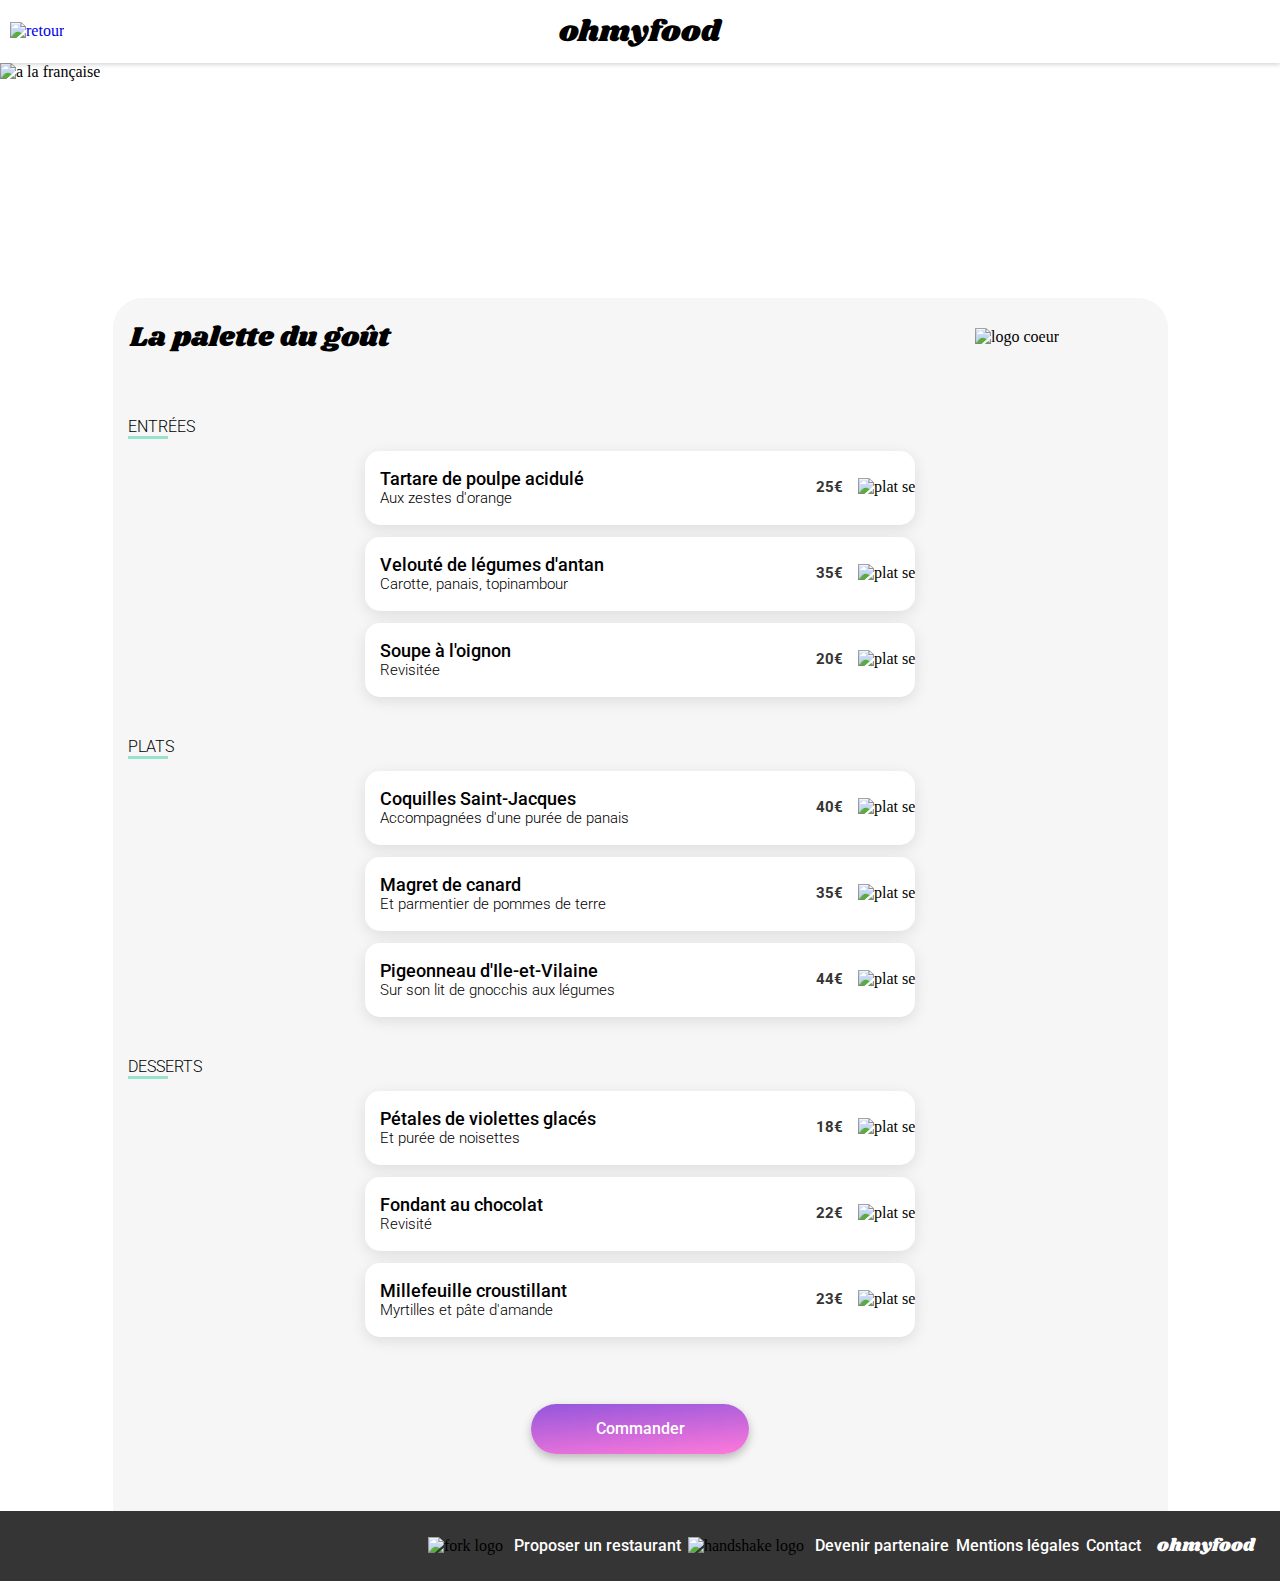
==== restaurants/alf.html @ ef973480 "animation restaurant + 4 pages restaurants ok" ====
<!DOCTYPE html>
<html lang="en">

<head>
    <meta charset="UTF-8">
    <meta name="viewport" content="width=device-width, initial-scale=1.0">
    <link rel="preconnect" href="https://fonts.googleapis.com">
    <link rel="preconnect" href="https://fonts.gstatic.com" crossorigin>
    <link href="https://fonts.googleapis.com/css2?family=Roboto:wght@300;500;700&display=swap" rel="stylesheet">
    <link rel="preconnect" href="https://fonts.googleapis.com">
    <link rel="preconnect" href="https://fonts.gstatic.com" crossorigin>
    <link href="https://fonts.googleapis.com/css2?family=Shrikhand&display=swap" rel="stylesheet">
    <link rel="stylesheet" href="/assets/main.css">
    <title>Menu - A la française</title>
</head>

<body>
    <div class="body_container_restaurant">
        <header>
            <div class="nav_logo">
                <a class="nav_logo_go_back" href="../index.html"><img src="/assets/logos/go-back.svg" alt="retour"></a>
                <h2 class="nav_logo_title">ohmyfood</h2>
            </div>
        </header>
        <div class="image_container">
            <img src="/assets/images/a-la-francaise.jpg" alt="a la française">
        </div>
        <div class="menu_container">
            <div class="menu_title_container">
                <h1 class="menu_title">La palette du goût</h1>
                <label for="heart_toggle_4">
                    <input type="checkbox" class="hide_checkbox" id="heart_toggle_4">
                    <img class="heart_logo" src="/assets/logos/new_heart.svg" alt="logo coeur">
                    <img class="heart_filled" src="/assets/logos/Like.svg" alt="coeur plein">
                </label>
            </div>
            <section class="group_container">
                <h2 class="group_container_title">Entrées</h2>
                <div class="group_container_cards group_one">
                    <input type="checkbox" class="hide_checkbox" id="selection_card_1">
                    <label for="selection_card_1" class="label_checkbox_selected">
                        <article class="group_container_card card_one">
                            <div class="group_container_header">
                                <h3 class="group_container_header_title">Tartare de poulpe acidulé</h3>
                                <p class="group_container_header_text">Aux zestes d'orange</p>
                            </div>
                            <div class="group_container_card_info">
                                <p class="group_container_card_price">25€</p>
                                <div class="selected_container">
                                    <img src="/assets/logos/selected-label.svg" class="selected_label" alt="plat selectionné">
                                </div>
                            </div>
                        </article>
                    </label>
                    <input type="checkbox" class="hide_checkbox" id="selection_card_2">
                    <label for="selection_card_2" class="label_checkbox_selected">
                    <article class="group_container_card card_two">
                        <div class="group_container_header">
                             <h3 class="group_container_header_title">Velouté de légumes d'antan</h3>
                              <p class="group_container_header_text">Carotte, panais, topinambour</p>
                        </div>
                        <div class="group_container_card_info">
                            <p class="group_container_card_price">35€</p>
                            <div class="selected_container">
                                <img src="/assets/logos/selected-label.svg" class="selected_label"
                                    alt="plat selectionné">
                            </div>
                        </div>
                    </article>
                    </label>
                    <input type="checkbox" class="hide_checkbox" id="selection_card_3">
                    <label for="selection_card_3" class="label_checkbox_selected">
                    <article class="group_container_card card_three">
                        <div class="group_container_header">
                            <h3 class="group_container_header_title">Soupe à l'oignon</h3>
                            <p class="group_container_header_text">Revisitée</p>
                        </div>
                        <div class="group_container_card_info">
                            <p class="group_container_card_price">20€</p>
                            <div class="selected_container">
                                <img src="/assets/logos/selected-label.svg" class="selected_label"
                                    alt="plat selectionné">
                            </div>
                        </div>
                    </article>
                    </label>
                </div>
            </section>
            <section class="group_container">
                <h2 class="group_container_title">Plats</h2>
                <div class="group_container_cards group_two">
                    <input type="checkbox" class="hide_checkbox" id="selection_card_4">
                    <label for="selection_card_4" class="label_checkbox_selected">
                    <article class="group_container_card card_four">
                        <div class="group_container_header">
                            <h3 class="group_container_header_title">Coquilles Saint-Jacques</h3>
                            <p class="group_container_header_text">Accompagnées d'une purée de panais</p>
                        </div>
                        <div class="group_container_card_info">
                            <p class="group_container_card_price">40€</p>
                            <div class="selected_container">
                                <img src="/assets/logos/selected-label.svg" class="selected_label"
                                    alt="plat selectionné">
                            </div>
                        </div>
                    </article>
                    </label>
                    <input type="checkbox" class="hide_checkbox" id="selection_card_5">
                    <label for="selection_card_5" class="label_checkbox_selected">
                    <article class="group_container_card card_five">
                        <div class="group_container_header">
                            <h3 class="group_container_header_title">Magret de canard</h3>
                            <p class="group_container_header_text">Et parmentier de pommes de terre</p>
                        </div>
                        <div class="group_container_card_info">
                            <p class="group_container_card_price">35€</p>
                            <div class="selected_container">
                                <img src="/assets/logos/selected-label.svg" class="selected_label"
                                    alt="plat selectionné">
                            </div>
                        </div>
                    </article>
                    </label>
                    <input type="checkbox" class="hide_checkbox" id="selection_card_6">
                    <label for="selection_card_6" class="label_checkbox_selected">
                    <article class="group_container_card card_six">
                        <div class="group_container_header">
                            <h3 class="group_container_header_title">Pigeonneau d'Ile-et-Vilaine</h3>
                            <p class="group_container_header_text">Sur son lit de gnocchis aux légumes</p>
                        </div>
                        <div class="group_container_card_info">
                            <p class="group_container_card_price">44€</p>
                            <div class="selected_container">
                                <img src="/assets/logos/selected-label.svg" class="selected_label"
                                    alt="plat selectionné">
                            </div>
                        </div>
                    </article>
                </div>
            </section>
            <section class="group_container">
                <h2 class="group_container_title">Desserts</h2>
                <div class="group_container_cards group_three">
                    <input type="checkbox" class="hide_checkbox" id="selection_card_7">
                    <label for="selection_card_7" class="label_checkbox_selected">
                    <article class="group_container_card card_seven">
                        <div class="group_container_header">
                            <h3 class="group_container_header_title">Pétales de violettes glacés</h3>
                            <p class="group_container_header_text">Et purée de noisettes</p>
                        </div>
                        <div class="group_container_card_info">
                            <p class="group_container_card_price">18€</p>
                            <div class="selected_container">
                                <img src="/assets/logos/selected-label.svg" class="selected_label"
                                    alt="plat selectionné">
                            </div>
                        </div>
                    </article>
                    </label>
                    <input type="checkbox" class="hide_checkbox" id="selection_card_8">
                    <label for="selection_card_8" class="label_checkbox_selected">
                    <article class="group_container_card card_eight">
                        <div class="group_container_header">
                            <h3 class="group_container_header_title">Fondant au chocolat</h3>
                            <p class="group_container_header_text">Revisité</p>
                        </div>
                        <div class="group_container_card_info">
                            <p class="group_container_card_price">22€</p>
                            <div class="selected_container">
                                <img src="/assets/logos/selected-label.svg" class="selected_label"
                                    alt="plat selectionné">
                            </div>
                        </div>
                    </article>
                    </label>
                    <input type="checkbox" class="hide_checkbox" id="selection_card_9">
                    <label for="selection_card_9" class="label_checkbox_selected">
                    <article class="group_container_card card_nine">
                        <div class="group_container_header">
                            <h3 class="group_container_header_title">Millefeuille croustillant</h3>
                            <p class="group_container_header_text">Myrtilles et pâte d'amande</p>
                        </div>
                        <div class="group_container_card_info">
                            <p class="group_container_card_price">23€</p>
                            <div class="selected_container">
                                <img src="/assets/logos/selected-label.svg" class="selected_label"
                                    alt="plat selectionné">
                            </div>
                        </div>
                    </article>
                    </label>
                </div>
            </section>
            <div class="btn_container">
                <a href="#"><button class="main_btn">Commander</button></a>
            </div>
        </div>
        <footer class="footer">
            <h3 class="footer_title">ohmyfood</h3>
            <div class="footer_container">
                <div class="footer_link_container">
                    <img src="/assets/logos/fork.svg" alt="fork logo">
                    <p class="footer_text">Proposer un restaurant</p>
                </div>
                <div class="footer_link_container">
                    <img src="/assets/logos/handshake.svg" alt="handshake logo">
                    <p class="footer_text">Devenir partenaire</p>
                </div>
                <p class="footer_text">Mentions légales</p>
                <p class="footer_text">Contact</p>
            </div>
        </footer>
    </div>
</body>
</html>
---- assets/main.css ----
@charset "UTF-8";
/* IMPORT */
/* COLORS /////////////////////////////////////////*/
/* FONTS ACCUEIL //////////////////////////////////////*/
/* logo */
/*30px*/
/* button */
/*16px*/
/* main-title */
/*24px*/
/* motto */
/*18px*/
/* label */
/*14px*/
/* card-title */
/*18px*/
/* card-text */
/*17px*/
/* footer-title */
/*18px*/
/* footer-text */
/*16px*/
/* FONTS RESTAURANTS */
/* menu title */
/*28px*/
/* group title */
/* menu card title */
/*18px*/
/* menu card text */
/*15px*/
/* menu card price */
/*15px*/
/* END /////////////////////////////////////////////////*/
/*! normalize.css v8.0.1 | MIT License | github.com/necolas/normalize.css */
/* Document
   ========================================================================== */
/**
 * 1. Correct the line height in all browsers.
 * 2. Prevent adjustments of font size after orientation changes in iOS.
 */
html {
  line-height: 1.15; /* 1 */
  -webkit-text-size-adjust: 100%; /* 2 */
}

/* Sections
   ========================================================================== */
/**
 * Remove the margin in all browsers.
 */
body {
  margin: 0;
}

/**
 * Render the `main` element consistently in IE.
 */
main {
  display: block;
}

/**
 * Correct the font size and margin on `h1` elements within `section` and
 * `article` contexts in Chrome, Firefox, and Safari.
 */
h1 {
  font-size: 2em;
  margin: 0.67em 0;
}

/* Grouping content
   ========================================================================== */
/**
 * 1. Add the correct box sizing in Firefox.
 * 2. Show the overflow in Edge and IE.
 */
hr {
  box-sizing: content-box; /* 1 */
  height: 0; /* 1 */
  overflow: visible; /* 2 */
}

/**
 * 1. Correct the inheritance and scaling of font size in all browsers.
 * 2. Correct the odd `em` font sizing in all browsers.
 */
pre {
  font-family: monospace, monospace; /* 1 */
  font-size: 1em; /* 2 */
}

/* Text-level semantics
   ========================================================================== */
/**
 * Remove the gray background on active links in IE 10.
 */
a {
  background-color: transparent;
}

/**
 * 1. Remove the bottom border in Chrome 57-
 * 2. Add the correct text decoration in Chrome, Edge, IE, Opera, and Safari.
 */
abbr[title] {
  border-bottom: none; /* 1 */
  text-decoration: underline; /* 2 */
  -webkit-text-decoration: underline dotted;
          text-decoration: underline dotted; /* 2 */
}

/**
 * Add the correct font weight in Chrome, Edge, and Safari.
 */
b,
strong {
  font-weight: bolder;
}

/**
 * 1. Correct the inheritance and scaling of font size in all browsers.
 * 2. Correct the odd `em` font sizing in all browsers.
 */
code,
kbd,
samp {
  font-family: monospace, monospace; /* 1 */
  font-size: 1em; /* 2 */
}

/**
 * Add the correct font size in all browsers.
 */
small {
  font-size: 80%;
}

/**
 * Prevent `sub` and `sup` elements from affecting the line height in
 * all browsers.
 */
sub,
sup {
  font-size: 75%;
  line-height: 0;
  position: relative;
  vertical-align: baseline;
}

sub {
  bottom: -0.25em;
}

sup {
  top: -0.5em;
}

/* Embedded content
   ========================================================================== */
/**
 * Remove the border on images inside links in IE 10.
 */
img {
  border-style: none;
}

/* Forms
   ========================================================================== */
/**
 * 1. Change the font styles in all browsers.
 * 2. Remove the margin in Firefox and Safari.
 */
button,
input,
optgroup,
select,
textarea {
  font-family: inherit; /* 1 */
  font-size: 100%; /* 1 */
  line-height: 1.15; /* 1 */
  margin: 0; /* 2 */
}

/**
 * Show the overflow in IE.
 * 1. Show the overflow in Edge.
 */
button,
input { /* 1 */
  overflow: visible;
}

/**
 * Remove the inheritance of text transform in Edge, Firefox, and IE.
 * 1. Remove the inheritance of text transform in Firefox.
 */
button,
select { /* 1 */
  text-transform: none;
}

/**
 * Correct the inability to style clickable types in iOS and Safari.
 */
button,
[type=button],
[type=reset],
[type=submit] {
  -webkit-appearance: button;
}

/**
 * Remove the inner border and padding in Firefox.
 */
button::-moz-focus-inner,
[type=button]::-moz-focus-inner,
[type=reset]::-moz-focus-inner,
[type=submit]::-moz-focus-inner {
  border-style: none;
  padding: 0;
}

/**
 * Restore the focus styles unset by the previous rule.
 */
button:-moz-focusring,
[type=button]:-moz-focusring,
[type=reset]:-moz-focusring,
[type=submit]:-moz-focusring {
  outline: 1px dotted ButtonText;
}

/**
 * Correct the padding in Firefox.
 */
fieldset {
  padding: 0.35em 0.75em 0.625em;
}

/**
 * 1. Correct the text wrapping in Edge and IE.
 * 2. Correct the color inheritance from `fieldset` elements in IE.
 * 3. Remove the padding so developers are not caught out when they zero out
 *    `fieldset` elements in all browsers.
 */
legend {
  box-sizing: border-box; /* 1 */
  color: inherit; /* 2 */
  display: table; /* 1 */
  max-width: 100%; /* 1 */
  padding: 0; /* 3 */
  white-space: normal; /* 1 */
}

/**
 * Add the correct vertical alignment in Chrome, Firefox, and Opera.
 */
progress {
  vertical-align: baseline;
}

/**
 * Remove the default vertical scrollbar in IE 10+.
 */
textarea {
  overflow: auto;
}

/**
 * 1. Add the correct box sizing in IE 10.
 * 2. Remove the padding in IE 10.
 */
[type=checkbox],
[type=radio] {
  box-sizing: border-box; /* 1 */
  padding: 0; /* 2 */
}

/**
 * Correct the cursor style of increment and decrement buttons in Chrome.
 */
[type=number]::-webkit-inner-spin-button,
[type=number]::-webkit-outer-spin-button {
  height: auto;
}

/**
 * 1. Correct the odd appearance in Chrome and Safari.
 * 2. Correct the outline style in Safari.
 */
[type=search] {
  -webkit-appearance: textfield; /* 1 */
  outline-offset: -2px; /* 2 */
}

/**
 * Remove the inner padding in Chrome and Safari on macOS.
 */
[type=search]::-webkit-search-decoration {
  -webkit-appearance: none;
}

/**
 * 1. Correct the inability to style clickable types in iOS and Safari.
 * 2. Change font properties to `inherit` in Safari.
 */
::-webkit-file-upload-button {
  -webkit-appearance: button; /* 1 */
  font: inherit; /* 2 */
}

/* Interactive
   ========================================================================== */
/*
 * Add the correct display in Edge, IE 10+, and Firefox.
 */
details {
  display: block;
}

/*
 * Add the correct display in all browsers.
 */
summary {
  display: list-item;
}

/* Misc
   ========================================================================== */
/**
 * Add the correct display in IE 10+.
 */
template {
  display: none;
}

/**
 * Add the correct display in IE 10.
 */
[hidden] {
  display: none;
}

header {
  background-color: #FFFFFF;
}
header .nav_logo {
  box-shadow: 0px 2px 4px 0px rgba(0, 0, 0, 0.15);
  height: 63px;
  display: flex;
  justify-content: center;
  align-items: center;
  position: relative;
}
header .nav_logo_title {
  font-size: 1.875rem;
  font-family: "Shrikhand", cursive;
  font-style: normal;
  font-weight: 400;
  line-height: normal;
  color: #000000;
}

/* FOOTER */
.footer {
  display: flex;
  flex-direction: column;
  background: #353535;
  padding: 22px 25px;
  gap: 16px;
}
.footer_title {
  font-size: 1.125rem;
  font-family: "Shrikhand", cursive;
  font-weight: 400;
  font-style: normal;
  line-height: normal;
  color: #FFFFFF;
}
.footer_container {
  display: flex;
  flex-direction: column;
  gap: 7px;
}
.footer_link_container {
  display: flex;
  gap: 11px;
}
.footer_text {
  font-size: 1rem;
  font-family: "Roboto", sans-serif;
  font-weight: 500;
  font-style: normal;
  line-height: normal;
  color: #FFFFFF;
}
.footer_text a {
  color: #FFFFFF;
}

/* STYLE POUR LE BOUTON PRINCIPAL */
.main_btn {
  width: 218px;
  height: 50px;
  background: linear-gradient(175deg, rgb(147, 86, 220) 0%, rgb(255, 121, 218) 100%);
  border-radius: 25px;
  box-shadow: 0px 4px 10px 0px rgba(0, 0, 0, 0.25);
  border: none;
  font-size: 1rem;
  font-family: "Roboto", sans-serif;
  font-style: normal;
  font-weight: 500;
  line-height: normal;
  color: #FFFFFF;
  padding: 13px 18.75px;
  margin-top: 27px;
  margin-bottom: 57px;
  transition: box-shadow 200ms ease, opacity 200ms ease;
}
.main_btn:hover {
  animation: btnChange 200ms;
  animation-iteration-count: 1;
  animation-fill-mode: forwards;
  cursor: pointer;
  box-shadow: 0px 4px 15px 0px rgba(0, 0, 0, 0.35);
}

/* ANIMATION POUR LE BOUTON PRINCIPAL */
@keyframes btnChange {
  0% {
    opacity: 1;
  }
  30% {
    opacity: 0.95;
  }
  60% {
    opacity: 0.9;
  }
  100% {
    opacity: 0.85;
  }
}
/* STYLE POUR LE COEUR */
.heart_logo,
.heart_filled {
  width: 22px;
  height: 21px;
  background-size: cover;
  transition: opacity 200ms ease-in;
  cursor: pointer;
}

.heart_filled {
  opacity: 0;
}

/* Factorisation des sélecteurs pour les coeurs */
/* Commencez à partir du sélecteur initial */
[id^=heart_toggle_]:checked ~ .heart_filled {
  opacity: 1;
}

/* Utilisez la même logique pour cacher le coeur vide */
[id^=heart_toggle_]:checked ~ .heart_logo {
  opacity: 0;
}

.hide_checkbox {
  position: absolute;
  left: -9999px;
}

.plate_container {
  display: flex;
  align-items: center;
  justify-content: center;
  flex-direction: column;
  position: fixed;
  background: linear-gradient(175deg, #9356DC 0%, #FF79DA 100%);
  animation: exitClock 3000ms ease-in forwards, hideClock 3200ms forwards;
  animation-delay: 1000ms;
  z-index: 1;
  height: 100vh;
  width: 100%;
}

.plate {
  width: 500px;
  aspect-ratio: 1/1;
  background: lightgray;
  border-radius: 50%;
  border: 1px goldenrod solid;
  position: relative;
  display: flex;
  justify-content: center;
  align-items: center;
  animation: bouncingClock 1000ms cubic-bezier(0.175, 0.885, 0.32, 1.275) forwards;
}

.plate img {
  height: 60px;
  width: 90%;
  animation: bouncingClock 1000ms cubic-bezier(0.175, 0.885, 0.32, 1.275) forwards;
}

.inner_circle {
  width: 55%;
  height: 55%;
  border: none;
  border-radius: 50%;
  box-shadow: inset 0 5px 3px rgba(0, 0, 0, 0.3), inset 0 -2px 1px rgb(255, 255, 255);
  margin: 15% auto;
  z-index: 1;
  display: flex;
  align-items: center;
  justify-content: center;
}

.forks {
  height: auto;
  width: 100%;
}

.fork_one {
  height: 250px;
  width: auto;
  background-color: transparent;
  position: absolute;
  animation: rotationMinute 20s infinite ease-in-out;
  transform-origin: bottom left;
  bottom: 50%;
  left: 50%;
}

.fork_one img {
  height: 80%;
  width: auto;
  animation: bouncingClock 1000ms cubic-bezier(0.175, 0.885, 0.32, 1.275) forwards;
}

.fork_two {
  height: 250px;
  width: auto;
  background-color: transparent;
  position: absolute;
  transform-origin: bottom left;
  animation: rotationSecond 3s infinite ease-in-out;
  bottom: 50%;
  left: 50%;
}

.fork_two img {
  height: 80%;
  width: auto;
  animation: bouncingClock 1000ms cubic-bezier(0.175, 0.885, 0.32, 1.275) forwards;
}

@media (max-width: 550px) {
  .plate {
    width: 300px;
  }
  .fork_one {
    height: 150px;
  }
  .fork_two {
    height: 150px;
  }
}
/* ANIMATION DISPARITION LOADER */
@keyframes exitClock {
  0% {
    opacity: 1;
  }
  100% {
    opacity: 0;
  }
}
/* ANIMATION VISIBILITE DU LOADER (faire disparaitre le loader)*/
@keyframes hideClock {
  from {
    visibility: visible;
  }
  to {
    visibility: hidden;
  }
}
/* ANIMATION DESCENTE ASSIETTE ET DES COUVERTS */
@keyframes bouncingClock {
  0% {
    transform: translateY(-100%);
  }
  100% {
    transform: translateY(0);
  }
}
/* ANIMATION POUR LA FOURCHETTE DES MINUTES */
@keyframes rotationMinute {
  0% {
    rotate: 0deg;
  }
  8.33% {
    rotate: 30deg;
  }
  16.66% {
    rotate: 60deg;
  }
  25% {
    rotate: 90deg;
  }
  33.32% {
    rotate: 120deg;
  }
  41.65% {
    rotate: 150deg;
  }
  50% {
    rotate: 180deg;
  }
  58.31% {
    rotate: 210deg;
  }
  66.64% {
    rotate: 240deg;
  }
  75% {
    rotate: 270deg;
  }
  83.3% {
    rotate: 300deg;
  }
  91.63% {
    rotate: 330deg;
  }
  100% {
    rotate: 360deg;
  }
}
/* ANIMATION POUR LA FOURCHETTE DES SECONDES */
@keyframes rotationSecond {
  0% {
    rotate: 0deg;
  }
  1% {
    rotate: 3.6deg;
  }
  2% {
    rotate: 7.2deg;
  }
  3% {
    rotate: 10.8deg;
  }
  4% {
    rotate: 14.4deg;
  }
  5% {
    rotate: 18deg;
  }
  6% {
    rotate: 21.6deg;
  }
  7% {
    rotate: 25.2deg;
  }
  8% {
    rotate: 28.8deg;
  }
  9% {
    rotate: 32.4deg;
  }
  10% {
    rotate: 36deg;
  }
  11% {
    rotate: 39.6deg;
  }
  12% {
    rotate: 43.2deg;
  }
  13% {
    rotate: 46.8deg;
  }
  14% {
    rotate: 50.4deg;
  }
  15% {
    rotate: 54deg;
  }
  16% {
    rotate: 57.6deg;
  }
  17% {
    rotate: 61.2deg;
  }
  18% {
    rotate: 64.8deg;
  }
  19% {
    rotate: 68.4deg;
  }
  20% {
    rotate: 72deg;
  }
  21% {
    rotate: 75.6deg;
  }
  22% {
    rotate: 79.2deg;
  }
  23% {
    rotate: 82.8deg;
  }
  24% {
    rotate: 86.4deg;
  }
  25% {
    rotate: 90deg;
  }
  26% {
    rotate: 93.6deg;
  }
  27% {
    rotate: 97.2deg;
  }
  28% {
    rotate: 100.8deg;
  }
  29% {
    rotate: 104.4deg;
  }
  30% {
    rotate: 108deg;
  }
  31% {
    rotate: 111.6deg;
  }
  32% {
    rotate: 115.2deg;
  }
  33% {
    rotate: 118.8deg;
  }
  34% {
    rotate: 122.4deg;
  }
  35% {
    rotate: 126deg;
  }
  36% {
    rotate: 129.6deg;
  }
  37% {
    rotate: 133.2deg;
  }
  38% {
    rotate: 136.8deg;
  }
  39% {
    rotate: 140.4deg;
  }
  40% {
    rotate: 144deg;
  }
  41% {
    rotate: 147.6deg;
  }
  42% {
    rotate: 151.2deg;
  }
  43% {
    rotate: 154.8deg;
  }
  44% {
    rotate: 158.4deg;
  }
  45% {
    rotate: 162deg;
  }
  46% {
    rotate: 165.6deg;
  }
  47% {
    rotate: 169.2deg;
  }
  48% {
    rotate: 172.8deg;
  }
  49% {
    rotate: 176.4deg;
  }
  50% {
    rotate: 180deg;
  }
  51% {
    rotate: 183.6deg;
  }
  52% {
    rotate: 187.2deg;
  }
  53% {
    rotate: 190.8deg;
  }
  54% {
    rotate: 194.4deg;
  }
  55% {
    rotate: 198deg;
  }
  56% {
    rotate: 201.6deg;
  }
  57% {
    rotate: 205.2deg;
  }
  58% {
    rotate: 208.8deg;
  }
  59% {
    rotate: 212.4deg;
  }
  60% {
    rotate: 216deg;
  }
  61% {
    rotate: 219.6deg;
  }
  62% {
    rotate: 223.2deg;
  }
  63% {
    rotate: 226.8deg;
  }
  64% {
    rotate: 230.4deg;
  }
  65% {
    rotate: 234deg;
  }
  66% {
    rotate: 237.6deg;
  }
  67% {
    rotate: 241.2deg;
  }
  68% {
    rotate: 244.8deg;
  }
  69% {
    rotate: 248.4deg;
  }
  70% {
    rotate: 252deg;
  }
  71% {
    rotate: 255.6deg;
  }
  72% {
    rotate: 259.2deg;
  }
  73% {
    rotate: 262.8deg;
  }
  74% {
    rotate: 266.4deg;
  }
  75% {
    rotate: 270deg;
  }
  76% {
    rotate: 273.6deg;
  }
  77% {
    rotate: 277.2deg;
  }
  78% {
    rotate: 280.8deg;
  }
  79% {
    rotate: 284.4deg;
  }
  80% {
    rotate: 288deg;
  }
  81% {
    rotate: 291.6deg;
  }
  82% {
    rotate: 295.2deg;
  }
  83% {
    rotate: 298.8deg;
  }
  84% {
    rotate: 302.4deg;
  }
  85% {
    rotate: 306deg;
  }
  86% {
    rotate: 309.6deg;
  }
  87% {
    rotate: 313.2deg;
  }
  88% {
    rotate: 316.8deg;
  }
  89% {
    rotate: 320.4deg;
  }
  90% {
    rotate: 324deg;
  }
  91% {
    rotate: 327.6deg;
  }
  92% {
    rotate: 331.2deg;
  }
  93% {
    rotate: 334.8deg;
  }
  94% {
    rotate: 338.4deg;
  }
  95% {
    rotate: 342deg;
  }
  96% {
    rotate: 345.6deg;
  }
  97% {
    rotate: 349.2deg;
  }
  98% {
    rotate: 352.8deg;
  }
  99% {
    rotate: 356.4deg;
  }
  100% {
    rotate: 360deg;
  }
}
/* ANIMATIONS PAGE RESTAURANTS */
.body_container_restaurant {
  display: flex;
  flex-direction: column;
}

.nav_logo_go_back {
  position: absolute;
  left: 10px;
}

.image_container {
  height: 275px;
}

.image_container img {
  height: 275px;
  width: 100%;
  -o-object-fit: cover;
     object-fit: cover;
}

.menu_container {
  background: #F6F6F6;
  z-index: 1;
  border-radius: 0%;
  display: flex;
  flex-direction: column;
  gap: 40px;
  margin-top: -40px;
  border-top-left-radius: 30px;
  border-top-right-radius: 30px;
}
.menu_container .menu_title_container {
  display: flex;
  align-items: center;
  justify-content: space-between;
  gap: 24px;
  padding: 0 17px;
}
.menu_container .menu_title {
  font-size: 1.75rem;
  font-family: "Shrikhand", cursive;
  font-style: normal;
  font-weight: 400;
  line-height: normal;
  color: #000000;
}

.group_container_title {
  font-size: 16px;
  font-family: "Roboto", sans-serif;
  font-style: normal;
  font-weight: 300;
  line-height: normal;
  color: #000000;
  text-transform: uppercase;
  position: relative;
  padding-bottom: 3px;
}
.group_container_title::after {
  position: absolute;
  left: 0;
  bottom: 0;
  content: "";
  border-bottom: #99E2D0 3px solid;
  width: 40px;
}

.group_container {
  display: flex;
  flex-direction: column;
  gap: 12px;
  padding-left: 15px;
  padding-right: 15px;
}
.group_container_cards {
  display: flex;
  flex-direction: column;
  gap: 12px;
  align-items: center;
}

.group_one {
  animation-delay: 0s;
  animation: appearGroupOne ease-out 600ms forwards;
}

.group_two {
  animation-delay: 300ms;
  animation: appearGroupOne ease-out 900ms forwards;
}

.group_three {
  animation-delay: 600ms;
  animation: appearGroupOne ease-out 1200ms forwards;
}

.label_checkbox_selected {
  width: 100%;
  display: flex;
  justify-content: center;
}

.group_container_card {
  width: 90%;
  height: 4.625rem; /*74px*/
  box-sizing: border-box;
  min-width: 18.125rem;
  /*290px*/
  max-width: 26rem;
  /*416px*/
  display: flex;
  align-items: center;
  justify-content: space-between;
  flex-direction: row;
  padding: 15px;
  border-radius: 15px;
  background-color: #FFFFFF;
  box-shadow: 0px 4px 15px 0px rgba(0, 0, 0, 0.1);
  cursor: pointer;
  overflow: hidden;
}
.group_container_card .group_container_header {
  display: inline-block;
  flex-direction: column;
  gap: 5px;
  overflow: hidden;
}
.group_container_card .group_container_header_title {
  font-size: 1.125rem;
  font-family: "Roboto", sans-serif;
  font-style: normal;
  font-weight: 500;
  line-height: normal;
  color: #000000;
  text-overflow: ellipsis;
  white-space: nowrap;
  overflow: hidden;
}
.group_container_card .group_container_header_text {
  font-size: 0.94rem;
  font-family: "Roboto", sans-serif;
  font-style: normal;
  font-weight: 300;
  line-height: normal;
  color: #000000;
  text-overflow: ellipsis;
  white-space: nowrap;
  overflow: hidden;
}

.group_container_card_info {
  display: flex;
  flex-direction: row;
  align-items: center;
  justify-self: flex-end;
  gap: 15px;
}
.group_container_card_info .group_container_card_price {
  font-size: 0.94rem;
  font-family: "Roboto", sans-serif;
  font-style: normal;
  font-weight: 700;
  line-height: normal;
  color: #353535;
  justify-content: flex-end;
}
.group_container_card_info .selected_container {
  margin-right: -74px;
}
.group_container_card_info .selected_container .selected_label {
  height: 4.875rem; /*78px*/
  width: 3.688rem; /*59px*/
  -o-object-fit: cover;
     object-fit: cover;
}

.btn_container {
  display: flex;
  justify-content: center;
}

/* MEDIA QUERY RESPONSIVE DESKTOP */
@media (min-width: 1024px) {
  .menu_container {
    margin: auto;
    width: 1055px;
    margin-top: -40px;
  }
  /* animation du desktop uniquement au survol de la souris */
  .group_container_card {
    max-width: 550px;
  }
  .group_container_card_price {
    transition: all 400ms ease-in-out;
  }
  .group_container_card .selected_container {
    transition: all 400ms ease-in-out;
  }
  .group_container_card:hover .selected_container {
    margin-right: -15px;
  }
}
@media (min-width: 1440px) {
  .body_container_restaurant {
    max-width: 1440px;
    margin: auto;
  }
  .image_container img {
    border-bottom-left-radius: 30px;
    border-bottom-right-radius: 30px;
  }
}
/* ANIMATION APPARITION DES GROUPES */
@keyframes appearGroupOne {
  0% {
    opacity: 0;
  }
  25% {
    transform: translateX(-200px);
  }
  50% {
    opacity: 0.5;
  }
  75% {
    opacity: 1;
  }
  100% {
    transform: translateX(0);
  }
}
/* animation apparition de selected_container checked (checkbox hack) */
.selected_container {
  transition: all 400ms ease-in-out;
}

#selection_card_1:checked ~ .label_checkbox_selected .card_one .selected_container {
  margin-right: -15px;
}

#selection_card_2:checked ~ .label_checkbox_selected .card_two .selected_container {
  margin-right: -15px;
}

#selection_card_3:checked ~ .label_checkbox_selected .card_three .selected_container {
  margin-right: -15px;
}

#selection_card_4:checked ~ .label_checkbox_selected .card_four .selected_container {
  margin-right: -15px;
}

#selection_card_5:checked ~ .label_checkbox_selected .card_five .selected_container {
  margin-right: -15px;
}

#selection_card_6:checked ~ .label_checkbox_selected .card_six .selected_container {
  margin-right: -15px;
}

#selection_card_7:checked ~ .label_checkbox_selected .card_seven .selected_container {
  margin-right: -15px;
}

#selection_card_8:checked ~ .label_checkbox_selected .card_eight .selected_container {
  margin-right: -15px;
}

#selection_card_9:checked ~ .label_checkbox_selected .card_nine .selected_container {
  margin-right: -15px;
}

#selection_card_x:checked ~ .label_checkbox_selected .card_x .selected_container {
  margin-right: -15px;
}

.hide_checkbox {
  position: absolute;
  left: -9999px;
}

* {
  margin: 0;
  padding: 0;
}

.body_container {
  box-sizing: border-box;
  display: flex;
  flex-direction: column;
  background: #F6F6F6;
}

a {
  text-decoration: none;
}

/* HEADER /////////////////////////////////////////*/
.nav_location {
  display: flex;
  gap: 17px;
  background-color: #EAEAEA;
  align-items: center;
  justify-content: center;
  height: 3.125rem;
  /*50px*/
}
.nav_location_logo {
  width: 12px;
  height: 16px;
}
.nav_location_text {
  font-size: 1rem;
  font-family: "Roboto", sans-serif;
  font-style: normal;
  font-weight: 500;
  line-height: normal;
  color: #353535;
}

/* CTA ////////////////////////////////////////*/
.cta {
  height: 18rem;
  /*287px*/
  display: flex;
  flex-direction: column;
  text-align: center;
  background-color: #F6F6F6;
  align-items: center;
}
.cta .main_title {
  font-size: 1.5rem;
  font-family: "Roboto", sans-serif;
  font-style: normal;
  font-weight: 700;
  line-height: normal;
  color: #000000;
  margin-top: 39px;
}
.cta .motto {
  font-size: 1.125rem;
  font-family: "Roboto", sans-serif;
  font-style: normal;
  font-weight: 300;
  line-height: normal;
  color: #353535;
}

/* HOW TO //////////////////////////////////////////////*/
.how_to {
  background-color: #FFFFFF;
  padding: 48px 20px 68px 20px;
  height: auto;
  display: flex;
  flex-direction: column;
  gap: 25px;
}
.how_to_title {
  font-size: 1.5rem;
  font-family: "Roboto", sans-serif;
  font-style: normal;
  font-weight: 700;
  line-height: normal;
  color: #000000;
}
.how_to_container {
  display: flex;
  flex-direction: column;
  gap: 25px;
  align-items: center;
}
.how_to_logo {
  width: 13px;
  height: 20px;
  padding-left: 34px;
}
.how_to_text {
  font-size: 1rem;
  font-family: "Roboto", sans-serif;
  font-style: normal;
  font-weight: 500;
  line-height: normal;
  color: #000000;
  padding-top: 28px;
  padding-bottom: 28px;
}
.how_to_card {
  min-width: 18.125rem; /*290px*/
  height: 4.56rem;
  /*73px*/
  background: #F6F6F6;
  border-radius: 20px;
  box-shadow: 0px 4px 15px 0px rgba(0, 0, 0, 0.15);
  align-items: center;
  display: flex;
  gap: 27px;
  position: relative;
}
.how_to_card .label_circle {
  position: absolute;
  top: 32px;
  left: -12px;
  display: flex;
  border-radius: 50px;
  width: 24px;
  height: 24px;
  justify-content: center;
  align-items: center;
  background-color: #9356DC;
  font-size: 0.875rem;
  font-family: "Roboto", sans-serif;
  font-style: normal;
  font-weight: 500;
  line-height: normal;
  color: #FFFFFF;
}

/* RESTAURANTS //////////////////////////////////////////////*/
.restaurants {
  background: #F6F6F6;
  padding: 54px 18px 66px 18px;
}
.restaurants_main_title {
  font-size: 1.5rem;
  font-family: "Roboto", sans-serif;
  font-style: normal;
  font-weight: 700;
  line-height: normal;
  color: #000000;
  padding-bottom: 24px;
}
.restaurants_container {
  display: flex;
  flex-direction: row;
  flex-wrap: wrap;
  gap: 18px;
  justify-content: center;
}
.restaurants_container_card {
  width: 90.5%;
  max-width: 28.75rem; /*460px*/
  min-width: 19.375rem; /*310px*/
  height: 15.69rem; /*251px*/
  background: #FFFFFF;
  box-shadow: 0px 4px 15px 0px rgba(0, 0, 0, 0.1);
  border-radius: 15px;
  display: flex;
  flex-direction: column;
  gap: 16px;
  position: relative;
}
.restaurants_container_card .image_card_container img {
  -o-object-fit: cover;
     object-fit: cover;
  width: 100%;
  height: 10.875rem; /*174px*/
  border-radius: 15px 15px 0 0;
}
.restaurants_container_card .image_card_container .label_flag {
  width: 80px;
  height: 22px;
  background-color: #99E2D0;
  border-radius: 2px;
  font-size: 0.875rem;
  font-family: "Roboto", sans-serif;
  font-style: normal;
  font-weight: 500;
  line-height: normal;
  color: #008766;
  position: absolute;
  top: 15px;
  right: 15px;
  text-align: center;
  padding-top: 7px;
}
.restaurants_container_card .bottom_card_container {
  height: 4.81rem; /*77px*/
  padding-left: 13px;
  display: flex;
  flex-direction: column;
  gap: 5px;
  position: relative;
}
.restaurants_container_card .bottom_card_container_title {
  font-size: 1.125rem;
  font-family: "Roboto", sans-serif;
  font-style: normal;
  font-weight: 700;
  line-height: normal;
  color: #000000;
}
.restaurants_container_card .bottom_card_container_text {
  font-size: 1.063rem;
  font-family: "Roboto", sans-serif;
  font-style: normal;
  font-weight: 300;
  line-height: normal;
  color: #000000;
}
.restaurants_container_card .bottom_card_container .heart_logo, .restaurants_container_card .bottom_card_container .heart_filled {
  position: absolute;
  right: 25px;
  bottom: 33px;
}

/* MEDIA QUERY TABLET */
@media (min-width: 768px) {
  .cta {
    gap: 18px;
  }
  .restaurants_container_card {
    width: 40.5%;
    max-width: 450px;
    min-width: 340px;
  }
  .footer {
    align-items: center;
  }
}
/* MEDIA QUERY DESKTOP */
@media (min-width: 1024px) {
  .body_container {
    gap: 30px;
  }
  .cta {
    gap: 18px;
  }
  .how_to_container {
    flex-direction: row;
    justify-content: center;
    gap: 36px;
  }
  .restaurants_container {
    gap: 36px;
  }
  .footer {
    flex-direction: row-reverse;
  }
  .footer_container {
    flex-direction: row;
  }
  .footer .footer_link_container {
    flex-direction: row;
    flex-wrap: wrap;
    align-items: baseline;
  }
}
/* MEDIA QUERY LARGE DESKTOP */
@media (min-width: 1440px) {
  .body_container {
    max-width: 1440px;
    margin-left: auto;
    margin-right: auto;
  }
  .how_to {
    padding-left: 11.25rem; /*180px*/
    padding-right: 11.25rem; /*180px*/
  }
  .restaurants {
    padding-left: 11.25rem; /*180px*/
    padding-right: 11.25rem; /*180px*/
  }
  .restaurants_container {
    -moz-column-gap: 6.25rem;
         column-gap: 6.25rem; /*100px*/
    row-gap: 3.125rem; /*50px*/
  }
}
/*//////////////////////////////////////*/
.main_btn {
  width: 218px;
  height: 50px;
  background: linear-gradient(175deg, rgb(147, 86, 220) 0%, rgb(255, 121, 218) 100%);
  border-radius: 25px;
  box-shadow: 0px 4px 10px 0px rgba(0, 0, 0, 0.25);
  border: none;
  font-size: 1rem;
  font-family: "Roboto", sans-serif;
  font-style: normal;
  font-weight: 500;
  line-height: normal;
  color: #FFFFFF;
  padding: 13px 18.75px;
  margin-top: 27px;
  margin-bottom: 57px;
  transition: box-shadow 200ms ease, opacity 200ms ease;
}
.main_btn:hover {
  animation: btnChange 200ms;
  animation-iteration-count: 1;
  animation-fill-mode: forwards;
  cursor: pointer;
  box-shadow: 0px 4px 15px 0px rgba(0, 0, 0, 0.35);
}/*# sourceMappingURL=main.css.map */
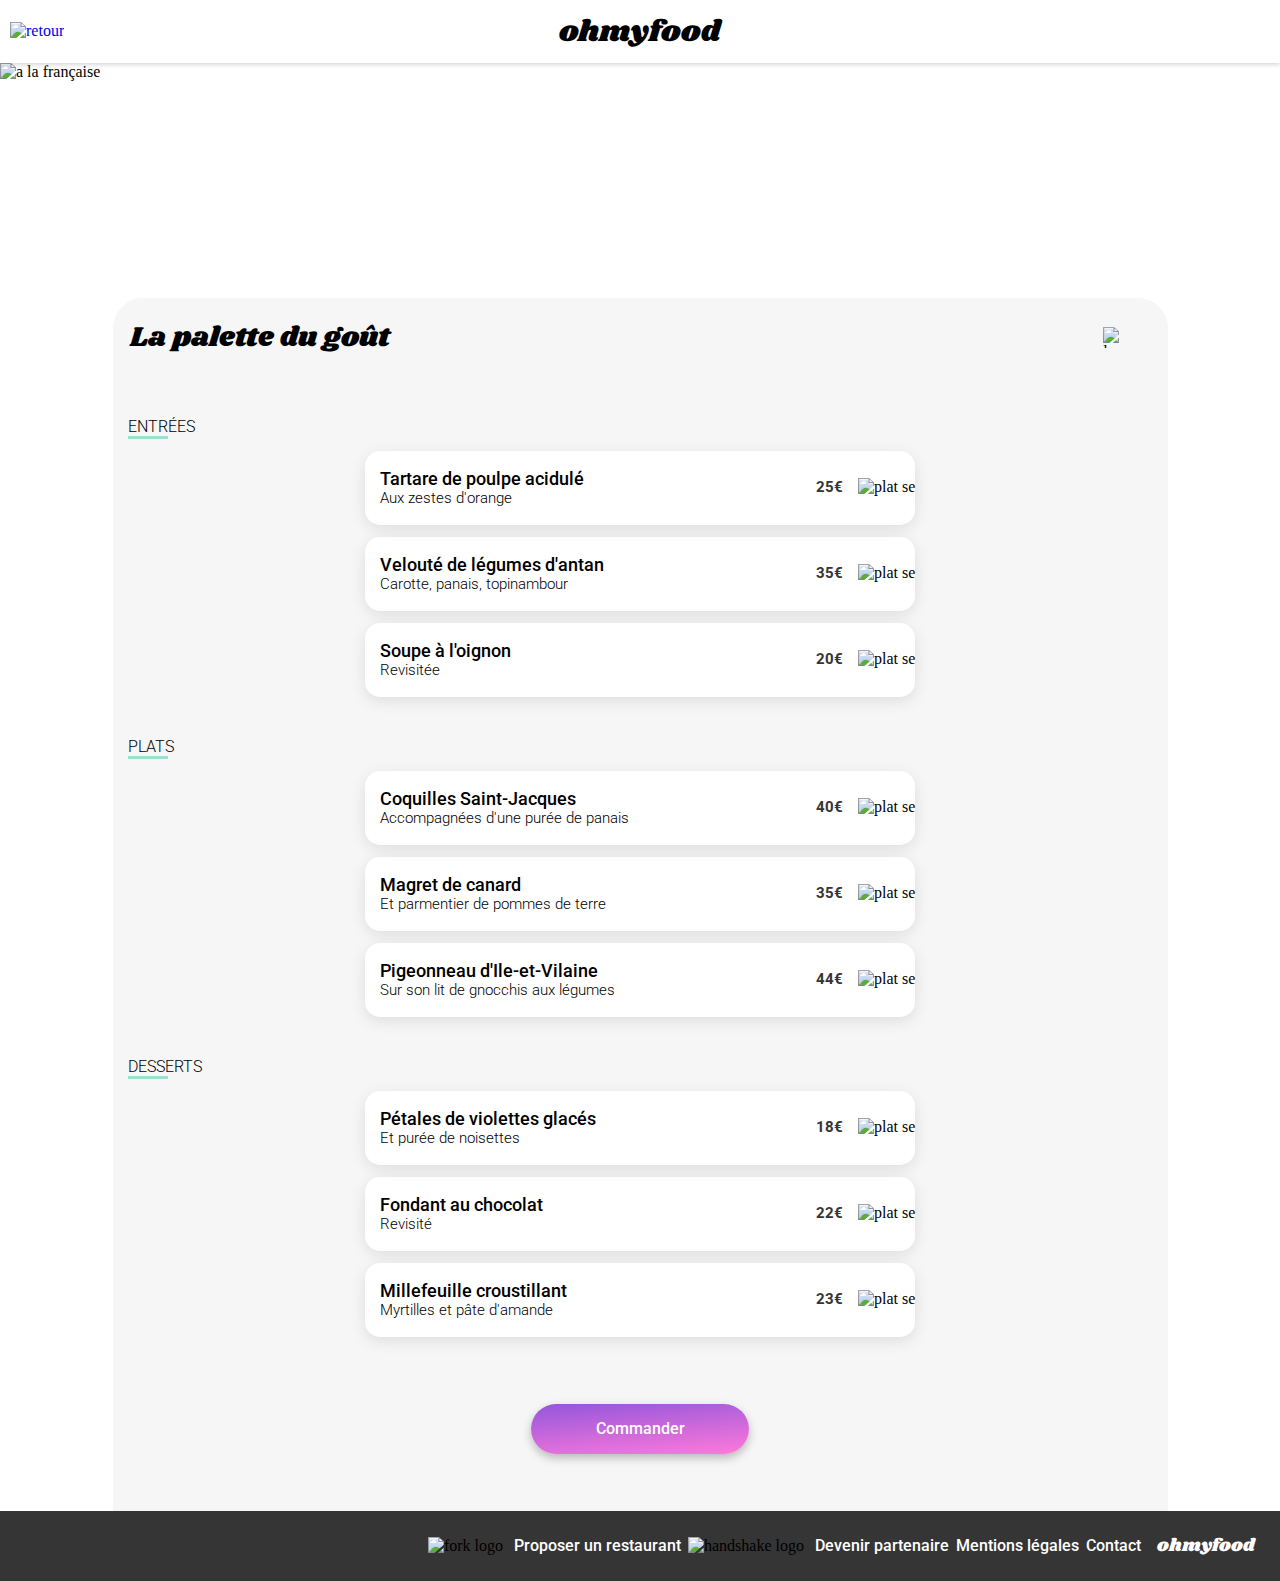
==== commit 5a12f123: "refactoring du code + revue du SASS" ====
--- a/restaurants/alf.html
+++ b/restaurants/alf.html
@@ -1,5 +1,5 @@
 <!DOCTYPE html>
-<html lang="en">
+<html lang="fr">
 
 <head>
     <meta charset="UTF-8">
@@ -10,7 +10,7 @@
     <link rel="preconnect" href="https://fonts.googleapis.com">
     <link rel="preconnect" href="https://fonts.gstatic.com" crossorigin>
     <link href="https://fonts.googleapis.com/css2?family=Shrikhand&display=swap" rel="stylesheet">
-    <link rel="stylesheet" href="/assets/main.css">
+    <link rel="stylesheet" href="../assets/main.css">
     <title>Menu - A la française</title>
 </head>
 
@@ -23,15 +23,15 @@
             </div>
         </header>
         <div class="image_container">
-            <img src="/assets/images/a-la-francaise.jpg" alt="a la française">
+            <img src="../assets/images/a-la-francaise.jpg" alt="a la française">
         </div>
         <div class="menu_container">
             <div class="menu_title_container">
                 <h1 class="menu_title">La palette du goût</h1>
                 <label for="heart_toggle_4">
                     <input type="checkbox" class="hide_checkbox" id="heart_toggle_4">
-                    <img class="heart_logo" src="/assets/logos/new_heart.svg" alt="logo coeur">
-                    <img class="heart_filled" src="/assets/logos/Like.svg" alt="coeur plein">
+                    <img class="heart_logo" src="../assets/logos/new_heart.svg" alt="logo coeur">
+                    <img class="heart_filled" src="../assets/logos/Like.svg" alt="coeur plein">
                 </label>
             </div>
             <section class="group_container">
@@ -40,49 +40,50 @@
                     <input type="checkbox" class="hide_checkbox" id="selection_card_1">
                     <label for="selection_card_1" class="label_checkbox_selected">
                         <article class="group_container_card card_one">
-                            <div class="group_container_header">
+                            <header class="group_container_header">
                                 <h3 class="group_container_header_title">Tartare de poulpe acidulé</h3>
                                 <p class="group_container_header_text">Aux zestes d'orange</p>
-                            </div>
+                            </header>
                             <div class="group_container_card_info">
                                 <p class="group_container_card_price">25€</p>
                                 <div class="selected_container">
-                                    <img src="/assets/logos/selected-label.svg" class="selected_label" alt="plat selectionné">
+                                    <img src="../assets/logos/selected-label.svg" class="selected_label"
+                                        alt="plat selectionné">
                                 </div>
                             </div>
                         </article>
                     </label>
                     <input type="checkbox" class="hide_checkbox" id="selection_card_2">
                     <label for="selection_card_2" class="label_checkbox_selected">
-                    <article class="group_container_card card_two">
-                        <div class="group_container_header">
-                             <h3 class="group_container_header_title">Velouté de légumes d'antan</h3>
-                              <p class="group_container_header_text">Carotte, panais, topinambour</p>
-                        </div>
-                        <div class="group_container_card_info">
-                            <p class="group_container_card_price">35€</p>
-                            <div class="selected_container">
-                                <img src="/assets/logos/selected-label.svg" class="selected_label"
-                                    alt="plat selectionné">
-                            </div>
-                        </div>
-                    </article>
+                        <article class="group_container_card card_two">
+                            <header class="group_container_header">
+                                <h3 class="group_container_header_title">Velouté de légumes d'antan</h3>
+                                <p class="group_container_header_text">Carotte, panais, topinambour</p>
+                            </header>
+                            <div class="group_container_card_info">
+                                <p class="group_container_card_price">35€</p>
+                                <div class="selected_container">
+                                    <img src="../assets/logos/selected-label.svg" class="selected_label"
+                                        alt="plat selectionné">
+                                </div>
+                            </div>
+                        </article>
                     </label>
                     <input type="checkbox" class="hide_checkbox" id="selection_card_3">
                     <label for="selection_card_3" class="label_checkbox_selected">
-                    <article class="group_container_card card_three">
-                        <div class="group_container_header">
-                            <h3 class="group_container_header_title">Soupe à l'oignon</h3>
-                            <p class="group_container_header_text">Revisitée</p>
-                        </div>
-                        <div class="group_container_card_info">
-                            <p class="group_container_card_price">20€</p>
-                            <div class="selected_container">
-                                <img src="/assets/logos/selected-label.svg" class="selected_label"
-                                    alt="plat selectionné">
-                            </div>
-                        </div>
-                    </article>
+                        <article class="group_container_card card_three">
+                            <header class="group_container_header">
+                                <h3 class="group_container_header_title">Soupe à l'oignon</h3>
+                                <p class="group_container_header_text">Revisitée</p>
+                            </header>
+                            <div class="group_container_card_info">
+                                <p class="group_container_card_price">20€</p>
+                                <div class="selected_container">
+                                    <img src="../assets/logos/selected-label.svg" class="selected_label"
+                                        alt="plat selectionné">
+                                </div>
+                            </div>
+                        </article>
                     </label>
                 </div>
             </section>
@@ -91,51 +92,51 @@
                 <div class="group_container_cards group_two">
                     <input type="checkbox" class="hide_checkbox" id="selection_card_4">
                     <label for="selection_card_4" class="label_checkbox_selected">
-                    <article class="group_container_card card_four">
-                        <div class="group_container_header">
-                            <h3 class="group_container_header_title">Coquilles Saint-Jacques</h3>
-                            <p class="group_container_header_text">Accompagnées d'une purée de panais</p>
-                        </div>
-                        <div class="group_container_card_info">
-                            <p class="group_container_card_price">40€</p>
-                            <div class="selected_container">
-                                <img src="/assets/logos/selected-label.svg" class="selected_label"
-                                    alt="plat selectionné">
-                            </div>
-                        </div>
-                    </article>
+                        <article class="group_container_card card_four">
+                            <header class="group_container_header">
+                                <h3 class="group_container_header_title">Coquilles Saint-Jacques</h3>
+                                <p class="group_container_header_text">Accompagnées d'une purée de panais</p>
+                            </header>
+                            <div class="group_container_card_info">
+                                <p class="group_container_card_price">40€</p>
+                                <div class="selected_container">
+                                    <img src="../assets/logos/selected-label.svg" class="selected_label"
+                                        alt="plat selectionné">
+                                </div>
+                            </div>
+                        </article>
                     </label>
                     <input type="checkbox" class="hide_checkbox" id="selection_card_5">
                     <label for="selection_card_5" class="label_checkbox_selected">
-                    <article class="group_container_card card_five">
-                        <div class="group_container_header">
-                            <h3 class="group_container_header_title">Magret de canard</h3>
-                            <p class="group_container_header_text">Et parmentier de pommes de terre</p>
-                        </div>
-                        <div class="group_container_card_info">
-                            <p class="group_container_card_price">35€</p>
-                            <div class="selected_container">
-                                <img src="/assets/logos/selected-label.svg" class="selected_label"
-                                    alt="plat selectionné">
-                            </div>
-                        </div>
-                    </article>
+                        <article class="group_container_card card_five">
+                            <header class="group_container_header">
+                                <h3 class="group_container_header_title">Magret de canard</h3>
+                                <p class="group_container_header_text">Et parmentier de pommes de terre</p>
+                            </header>
+                            <div class="group_container_card_info">
+                                <p class="group_container_card_price">35€</p>
+                                <div class="selected_container">
+                                    <img src="../assets/logos/selected-label.svg" class="selected_label"
+                                        alt="plat selectionné">
+                                </div>
+                            </div>
+                        </article>
                     </label>
                     <input type="checkbox" class="hide_checkbox" id="selection_card_6">
                     <label for="selection_card_6" class="label_checkbox_selected">
-                    <article class="group_container_card card_six">
-                        <div class="group_container_header">
-                            <h3 class="group_container_header_title">Pigeonneau d'Ile-et-Vilaine</h3>
-                            <p class="group_container_header_text">Sur son lit de gnocchis aux légumes</p>
-                        </div>
-                        <div class="group_container_card_info">
-                            <p class="group_container_card_price">44€</p>
-                            <div class="selected_container">
-                                <img src="/assets/logos/selected-label.svg" class="selected_label"
-                                    alt="plat selectionné">
-                            </div>
-                        </div>
-                    </article>
+                        <article class="group_container_card card_six">
+                            <header class="group_container_header">
+                                <h3 class="group_container_header_title">Pigeonneau d'Ile-et-Vilaine</h3>
+                                <p class="group_container_header_text">Sur son lit de gnocchis aux légumes</p>
+                            </header>
+                            <div class="group_container_card_info">
+                                <p class="group_container_card_price">44€</p>
+                                <div class="selected_container">
+                                    <img src="../assets/logos/selected-label.svg" class="selected_label"
+                                        alt="plat selectionné">
+                                </div>
+                            </div>
+                        </article>
                 </div>
             </section>
             <section class="group_container">
@@ -143,51 +144,51 @@
                 <div class="group_container_cards group_three">
                     <input type="checkbox" class="hide_checkbox" id="selection_card_7">
                     <label for="selection_card_7" class="label_checkbox_selected">
-                    <article class="group_container_card card_seven">
-                        <div class="group_container_header">
-                            <h3 class="group_container_header_title">Pétales de violettes glacés</h3>
-                            <p class="group_container_header_text">Et purée de noisettes</p>
-                        </div>
-                        <div class="group_container_card_info">
-                            <p class="group_container_card_price">18€</p>
-                            <div class="selected_container">
-                                <img src="/assets/logos/selected-label.svg" class="selected_label"
-                                    alt="plat selectionné">
-                            </div>
-                        </div>
-                    </article>
+                        <article class="group_container_card card_seven">
+                            <header class="group_container_header">
+                                <h3 class="group_container_header_title">Pétales de violettes glacés</h3>
+                                <p class="group_container_header_text">Et purée de noisettes</p>
+                            </header>
+                            <div class="group_container_card_info">
+                                <p class="group_container_card_price">18€</p>
+                                <div class="selected_container">
+                                    <img src="../assets/logos/selected-label.svg" class="selected_label"
+                                        alt="plat selectionné">
+                                </div>
+                            </div>
+                        </article>
                     </label>
                     <input type="checkbox" class="hide_checkbox" id="selection_card_8">
                     <label for="selection_card_8" class="label_checkbox_selected">
-                    <article class="group_container_card card_eight">
-                        <div class="group_container_header">
-                            <h3 class="group_container_header_title">Fondant au chocolat</h3>
-                            <p class="group_container_header_text">Revisité</p>
-                        </div>
-                        <div class="group_container_card_info">
-                            <p class="group_container_card_price">22€</p>
-                            <div class="selected_container">
-                                <img src="/assets/logos/selected-label.svg" class="selected_label"
-                                    alt="plat selectionné">
-                            </div>
-                        </div>
-                    </article>
+                        <article class="group_container_card card_eight">
+                            <header class="group_container_header">
+                                <h3 class="group_container_header_title">Fondant au chocolat</h3>
+                                <p class="group_container_header_text">Revisité</p>
+                            </header>
+                            <div class="group_container_card_info">
+                                <p class="group_container_card_price">22€</p>
+                                <div class="selected_container">
+                                    <img src="../assets/logos/selected-label.svg" class="selected_label"
+                                        alt="plat selectionné">
+                                </div>
+                            </div>
+                        </article>
                     </label>
                     <input type="checkbox" class="hide_checkbox" id="selection_card_9">
                     <label for="selection_card_9" class="label_checkbox_selected">
-                    <article class="group_container_card card_nine">
-                        <div class="group_container_header">
-                            <h3 class="group_container_header_title">Millefeuille croustillant</h3>
-                            <p class="group_container_header_text">Myrtilles et pâte d'amande</p>
-                        </div>
-                        <div class="group_container_card_info">
-                            <p class="group_container_card_price">23€</p>
-                            <div class="selected_container">
-                                <img src="/assets/logos/selected-label.svg" class="selected_label"
-                                    alt="plat selectionné">
-                            </div>
-                        </div>
-                    </article>
+                        <article class="group_container_card card_nine">
+                            <header class="group_container_header">
+                                <h3 class="group_container_header_title">Millefeuille croustillant</h3>
+                                <p class="group_container_header_text">Myrtilles et pâte d'amande</p>
+                            </header>
+                            <div class="group_container_card_info">
+                                <p class="group_container_card_price">23€</p>
+                                <div class="selected_container">
+                                    <img src="../assets/logos/selected-label.svg" class="selected_label"
+                                        alt="plat selectionné">
+                                </div>
+                            </div>
+                        </article>
                     </label>
                 </div>
             </section>
@@ -199,11 +200,11 @@
             <h3 class="footer_title">ohmyfood</h3>
             <div class="footer_container">
                 <div class="footer_link_container">
-                    <img src="/assets/logos/fork.svg" alt="fork logo">
+                    <img src="../assets/logos/fork.svg" alt="fork logo">
                     <p class="footer_text">Proposer un restaurant</p>
                 </div>
                 <div class="footer_link_container">
-                    <img src="/assets/logos/handshake.svg" alt="handshake logo">
+                    <img src="../assets/logos/handshake.svg" alt="handshake logo">
                     <p class="footer_text">Devenir partenaire</p>
                 </div>
                 <p class="footer_text">Mentions légales</p>
@@ -212,7 +213,6 @@
         </footer>
     </div>
 </body>
+
 </html>
 
-
-
--- a/assets/main.css
+++ b/assets/main.css
@@ -1,7 +1,7 @@
 @charset "UTF-8";
 /* IMPORT */
-/* COLORS /////////////////////////////////////////*/
-/* FONTS ACCUEIL //////////////////////////////////////*/
+/* COLORS */
+/* FONTS ACCUEIL */
 /* logo */
 /*30px*/
 /* button */
@@ -30,7 +30,7 @@
 /*15px*/
 /* menu card price */
 /*15px*/
-/* END /////////////////////////////////////////////////*/
+/* END */
 /*! normalize.css v8.0.1 | MIT License | github.com/necolas/normalize.css */
 /* Document
    ========================================================================== */
@@ -369,6 +369,16 @@
   padding: 22px 25px;
   gap: 16px;
 }
+@media (min-width: 768px) {
+  .footer {
+    align-items: center;
+  }
+}
+@media (min-width: 1024px) {
+  .footer {
+    flex-direction: row-reverse;
+  }
+}
 .footer_title {
   font-size: 1.125rem;
   font-family: "Shrikhand", cursive;
@@ -382,9 +392,21 @@
   flex-direction: column;
   gap: 7px;
 }
+@media (min-width: 1024px) {
+  .footer_container {
+    flex-direction: row;
+  }
+}
 .footer_link_container {
   display: flex;
   gap: 11px;
+}
+@media (min-width: 1024px) {
+  .footer_link_container {
+    flex-direction: row;
+    flex-wrap: wrap;
+    align-items: baseline;
+  }
 }
 .footer_text {
   font-size: 1rem;
@@ -483,8 +505,7 @@
   height: 100vh;
   width: 100%;
 }
-
-.plate {
+.plate_container .plate {
   width: 500px;
   aspect-ratio: 1/1;
   background: lightgray;
@@ -496,14 +517,12 @@
   align-items: center;
   animation: bouncingClock 1000ms cubic-bezier(0.175, 0.885, 0.32, 1.275) forwards;
 }
-
-.plate img {
-  height: 60px;
-  width: 90%;
-  animation: bouncingClock 1000ms cubic-bezier(0.175, 0.885, 0.32, 1.275) forwards;
-}
-
-.inner_circle {
+@media (max-width: 550px) {
+  .plate_container .plate {
+    width: 300px;
+  }
+}
+.plate_container .plate .inner_circle {
   width: 55%;
   height: 55%;
   border: none;
@@ -515,13 +534,17 @@
   align-items: center;
   justify-content: center;
 }
+.plate_container .plate .inner_circle .plate img {
+  height: 60px;
+  width: 90%;
+  animation: bouncingClock 1000ms cubic-bezier(0.175, 0.885, 0.32, 1.275) forwards;
+}
 
 .forks {
   height: auto;
   width: 100%;
 }
-
-.fork_one {
+.forks .fork_one {
   height: 250px;
   width: auto;
   background-color: transparent;
@@ -531,14 +554,17 @@
   bottom: 50%;
   left: 50%;
 }
-
-.fork_one img {
+@media (max-width: 550px) {
+  .forks .fork_one {
+    height: 150px;
+  }
+}
+.forks .fork_one img {
   height: 80%;
   width: auto;
   animation: bouncingClock 1000ms cubic-bezier(0.175, 0.885, 0.32, 1.275) forwards;
 }
-
-.fork_two {
+.forks .fork_two {
   height: 250px;
   width: auto;
   background-color: transparent;
@@ -548,24 +574,17 @@
   bottom: 50%;
   left: 50%;
 }
-
-.fork_two img {
+@media (max-width: 550px) {
+  .forks .fork_two {
+    height: 150px;
+  }
+}
+.forks .fork_two img {
   height: 80%;
   width: auto;
   animation: bouncingClock 1000ms cubic-bezier(0.175, 0.885, 0.32, 1.275) forwards;
 }
 
-@media (max-width: 550px) {
-  .plate {
-    width: 300px;
-  }
-  .fork_one {
-    height: 150px;
-  }
-  .fork_two {
-    height: 150px;
-  }
-}
 /* ANIMATION DISPARITION LOADER */
 @keyframes exitClock {
   0% {
@@ -945,6 +964,12 @@
 .body_container_restaurant {
   display: flex;
   flex-direction: column;
+}
+@media (min-width: 1440px) {
+  .body_container_restaurant {
+    max-width: 1440px;
+    margin: auto;
+  }
 }
 
 .nav_logo_go_back {
@@ -962,6 +987,12 @@
   -o-object-fit: cover;
      object-fit: cover;
 }
+@media (min-width: 1440px) {
+  .image_container img {
+    border-bottom-left-radius: 30px;
+    border-bottom-right-radius: 30px;
+  }
+}
 
 .menu_container {
   background: #F6F6F6;
@@ -974,12 +1005,26 @@
   border-top-left-radius: 30px;
   border-top-right-radius: 30px;
 }
+@media (min-width: 1024px) {
+  .menu_container {
+    margin: auto;
+    width: 1055px;
+    margin-top: -40px;
+  }
+}
 .menu_container .menu_title_container {
   display: flex;
   align-items: center;
   justify-content: space-between;
   gap: 24px;
   padding: 0 17px;
+  position: relative;
+}
+.menu_container .menu_title_container .heart_logo,
+.menu_container .menu_title_container .heart_filled {
+  position: absolute;
+  top: 37%;
+  right: 4%;
 }
 .menu_container .menu_title {
   font-size: 1.75rem;
@@ -990,6 +1035,13 @@
   color: #000000;
 }
 
+.group_container {
+  display: flex;
+  flex-direction: column;
+  gap: 12px;
+  padding-left: 15px;
+  padding-right: 15px;
+}
 .group_container_title {
   font-size: 16px;
   font-family: "Roboto", sans-serif;
@@ -1009,14 +1061,6 @@
   border-bottom: #99E2D0 3px solid;
   width: 40px;
 }
-
-.group_container {
-  display: flex;
-  flex-direction: column;
-  gap: 12px;
-  padding-left: 15px;
-  padding-right: 15px;
-}
 .group_container_cards {
   display: flex;
   flex-direction: column;
@@ -1047,7 +1091,8 @@
 
 .group_container_card {
   width: 90%;
-  height: 4.625rem; /*74px*/
+  height: 4.625rem;
+  /*74px*/
   box-sizing: border-box;
   min-width: 18.125rem;
   /*290px*/
@@ -1064,6 +1109,11 @@
   cursor: pointer;
   overflow: hidden;
 }
+@media (min-width: 1024px) {
+  .group_container_card {
+    max-width: 550px;
+  }
+}
 .group_container_card .group_container_header {
   display: inline-block;
   flex-direction: column;
@@ -1109,12 +1159,24 @@
   color: #353535;
   justify-content: flex-end;
 }
+@media (min-width: 1024px) {
+  .group_container_card_info .group_container_card_price {
+    transition: all 400ms ease-in-out;
+  }
+}
 .group_container_card_info .selected_container {
   margin-right: -74px;
 }
+@media (min-width: 1024px) {
+  .group_container_card_info .selected_container {
+    transition: all 400ms ease-in-out;
+  }
+}
 .group_container_card_info .selected_container .selected_label {
-  height: 4.875rem; /*78px*/
-  width: 3.688rem; /*59px*/
+  height: 4.875rem;
+  /*78px*/
+  width: 3.688rem;
+  /*59px*/
   -o-object-fit: cover;
      object-fit: cover;
 }
@@ -1125,36 +1187,20 @@
 }
 
 /* MEDIA QUERY RESPONSIVE DESKTOP */
-@media (min-width: 1024px) {
-  .menu_container {
-    margin: auto;
-    width: 1055px;
-    margin-top: -40px;
-  }
-  /* animation du desktop uniquement au survol de la souris */
-  .group_container_card {
-    max-width: 550px;
-  }
-  .group_container_card_price {
-    transition: all 400ms ease-in-out;
-  }
-  .group_container_card .selected_container {
-    transition: all 400ms ease-in-out;
-  }
-  .group_container_card:hover .selected_container {
-    margin-right: -15px;
-  }
-}
-@media (min-width: 1440px) {
-  .body_container_restaurant {
-    max-width: 1440px;
-    margin: auto;
-  }
-  .image_container img {
-    border-bottom-left-radius: 30px;
-    border-bottom-right-radius: 30px;
-  }
-}
+/* animation du desktop uniquement au survol de la souris */
+.group_container_card {
+  max-width: 550px;
+}
+.group_container_card_price {
+  transition: all 400ms ease-in-out;
+}
+.group_container_card .selected_container {
+  transition: all 400ms ease-in-out;
+}
+.group_container_card:hover .selected_container {
+  margin-right: -15px;
+}
+
 /* ANIMATION APPARITION DES GROUPES */
 @keyframes appearGroupOne {
   0% {
@@ -1223,6 +1269,7 @@
   left: -9999px;
 }
 
+/* style général */
 * {
   margin: 0;
   padding: 0;
@@ -1234,12 +1281,24 @@
   flex-direction: column;
   background: #F6F6F6;
 }
+@media (min-width: 1024px) {
+  .body_container {
+    gap: 30px;
+  }
+}
+@media (min-width: 1440px) {
+  .body_container {
+    max-width: 1440px;
+    margin-left: auto;
+    margin-right: auto;
+  }
+}
 
 a {
   text-decoration: none;
 }
 
-/* HEADER /////////////////////////////////////////*/
+/* HEADER */
 .nav_location {
   display: flex;
   gap: 17px;
@@ -1262,16 +1321,25 @@
   color: #353535;
 }
 
-/* CTA ////////////////////////////////////////*/
+/* CTA */
 .cta {
-  height: 18rem;
-  /*287px*/
+  height: 18rem; /*287px*/
   display: flex;
   flex-direction: column;
   text-align: center;
   background-color: #F6F6F6;
   align-items: center;
 }
+@media (min-width: 768px) {
+  .cta {
+    gap: 18px;
+  }
+}
+@media (min-width: 1024px) {
+  .cta {
+    gap: 18px;
+  }
+}
 .cta .main_title {
   font-size: 1.5rem;
   font-family: "Roboto", sans-serif;
@@ -1290,7 +1358,7 @@
   color: #353535;
 }
 
-/* HOW TO //////////////////////////////////////////////*/
+/* HOW TO */
 .how_to {
   background-color: #FFFFFF;
   padding: 48px 20px 68px 20px;
@@ -1299,6 +1367,12 @@
   flex-direction: column;
   gap: 25px;
 }
+@media (min-width: 1440px) {
+  .how_to {
+    padding-left: 11.25rem; /*180px*/
+    padding-right: 11.25rem; /*180px*/
+  }
+}
 .how_to_title {
   font-size: 1.5rem;
   font-family: "Roboto", sans-serif;
@@ -1312,6 +1386,13 @@
   flex-direction: column;
   gap: 25px;
   align-items: center;
+}
+@media (min-width: 1024px) {
+  .how_to_container {
+    flex-direction: row;
+    justify-content: center;
+    gap: 36px;
+  }
 }
 .how_to_logo {
   width: 13px;
@@ -1330,8 +1411,7 @@
 }
 .how_to_card {
   min-width: 18.125rem; /*290px*/
-  height: 4.56rem;
-  /*73px*/
+  height: 4.56rem; /*73px*/
   background: #F6F6F6;
   border-radius: 20px;
   box-shadow: 0px 4px 15px 0px rgba(0, 0, 0, 0.15);
@@ -1359,10 +1439,16 @@
   color: #FFFFFF;
 }
 
-/* RESTAURANTS //////////////////////////////////////////////*/
+/* RESTAURANTS */
 .restaurants {
   background: #F6F6F6;
   padding: 54px 18px 66px 18px;
+}
+@media (min-width: 1440px) {
+  .restaurants {
+    padding-left: 11.25rem; /*180px*/
+    padding-right: 11.25rem; /*180px*/
+  }
 }
 .restaurants_main_title {
   font-size: 1.5rem;
@@ -1379,6 +1465,18 @@
   flex-wrap: wrap;
   gap: 18px;
   justify-content: center;
+}
+@media (min-width: 1024px) {
+  .restaurants_container {
+    gap: 36px;
+  }
+}
+@media (min-width: 1440px) {
+  .restaurants_container {
+    -moz-column-gap: 6.25rem;
+         column-gap: 6.25rem; /*100px*/
+    row-gap: 3.125rem; /*50px*/
+  }
 }
 .restaurants_container_card {
   width: 90.5%;
@@ -1393,6 +1491,13 @@
   gap: 16px;
   position: relative;
 }
+@media (min-width: 768px) {
+  .restaurants_container_card {
+    width: 40.5%;
+    max-width: 450px;
+    min-width: 340px;
+  }
+}
 .restaurants_container_card .image_card_container img {
   -o-object-fit: cover;
      object-fit: cover;
@@ -1445,94 +1550,4 @@
   position: absolute;
   right: 25px;
   bottom: 33px;
-}
-
-/* MEDIA QUERY TABLET */
-@media (min-width: 768px) {
-  .cta {
-    gap: 18px;
-  }
-  .restaurants_container_card {
-    width: 40.5%;
-    max-width: 450px;
-    min-width: 340px;
-  }
-  .footer {
-    align-items: center;
-  }
-}
-/* MEDIA QUERY DESKTOP */
-@media (min-width: 1024px) {
-  .body_container {
-    gap: 30px;
-  }
-  .cta {
-    gap: 18px;
-  }
-  .how_to_container {
-    flex-direction: row;
-    justify-content: center;
-    gap: 36px;
-  }
-  .restaurants_container {
-    gap: 36px;
-  }
-  .footer {
-    flex-direction: row-reverse;
-  }
-  .footer_container {
-    flex-direction: row;
-  }
-  .footer .footer_link_container {
-    flex-direction: row;
-    flex-wrap: wrap;
-    align-items: baseline;
-  }
-}
-/* MEDIA QUERY LARGE DESKTOP */
-@media (min-width: 1440px) {
-  .body_container {
-    max-width: 1440px;
-    margin-left: auto;
-    margin-right: auto;
-  }
-  .how_to {
-    padding-left: 11.25rem; /*180px*/
-    padding-right: 11.25rem; /*180px*/
-  }
-  .restaurants {
-    padding-left: 11.25rem; /*180px*/
-    padding-right: 11.25rem; /*180px*/
-  }
-  .restaurants_container {
-    -moz-column-gap: 6.25rem;
-         column-gap: 6.25rem; /*100px*/
-    row-gap: 3.125rem; /*50px*/
-  }
-}
-/*//////////////////////////////////////*/
-.main_btn {
-  width: 218px;
-  height: 50px;
-  background: linear-gradient(175deg, rgb(147, 86, 220) 0%, rgb(255, 121, 218) 100%);
-  border-radius: 25px;
-  box-shadow: 0px 4px 10px 0px rgba(0, 0, 0, 0.25);
-  border: none;
-  font-size: 1rem;
-  font-family: "Roboto", sans-serif;
-  font-style: normal;
-  font-weight: 500;
-  line-height: normal;
-  color: #FFFFFF;
-  padding: 13px 18.75px;
-  margin-top: 27px;
-  margin-bottom: 57px;
-  transition: box-shadow 200ms ease, opacity 200ms ease;
-}
-.main_btn:hover {
-  animation: btnChange 200ms;
-  animation-iteration-count: 1;
-  animation-fill-mode: forwards;
-  cursor: pointer;
-  box-shadow: 0px 4px 15px 0px rgba(0, 0, 0, 0.35);
 }/*# sourceMappingURL=main.css.map */